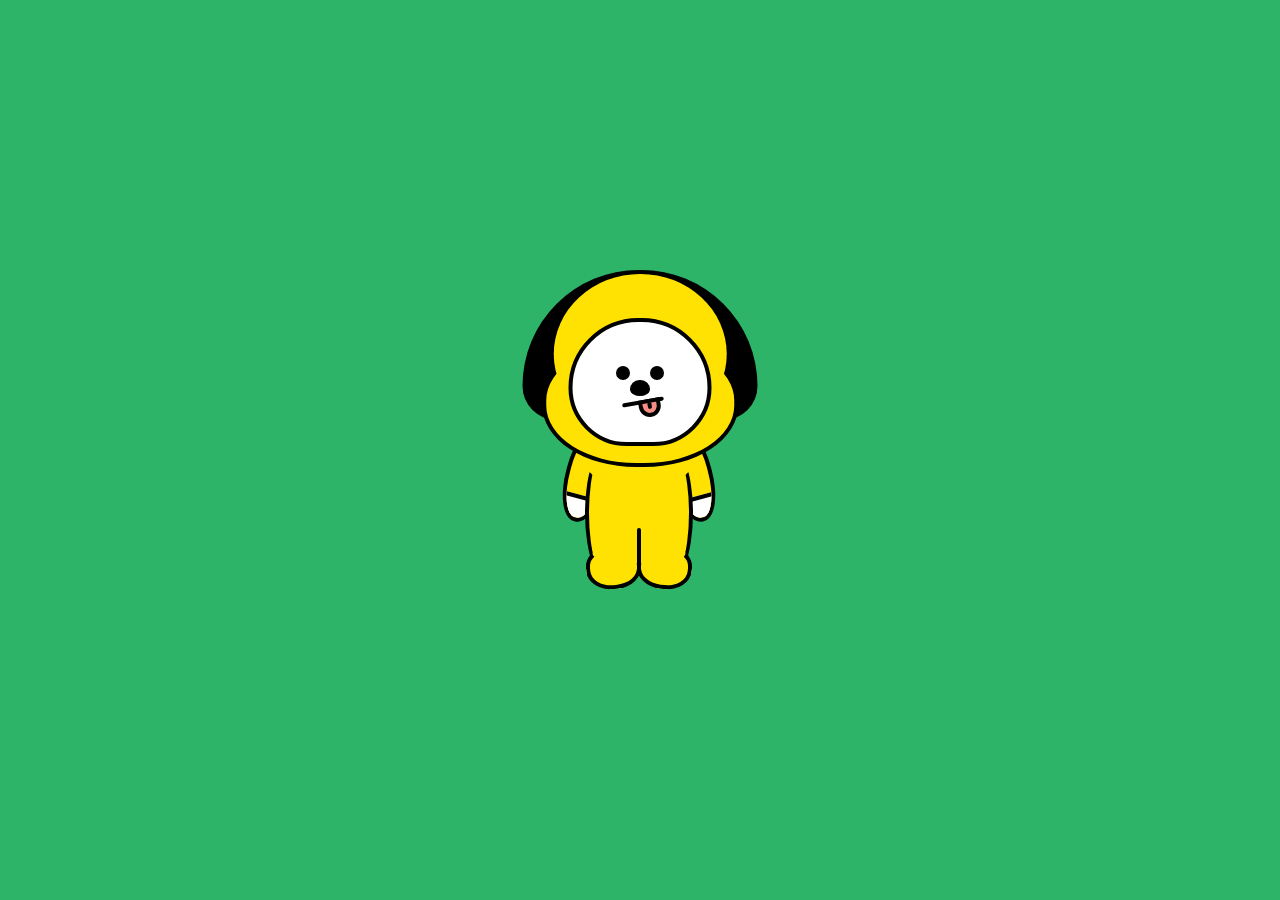
==== Chimmy/index.html @ 8f2d24bd "chimmy created" ====
<!DOCTYPE html>
<html lang="en">
<head>
  <meta charset="UTF-8">
  <meta http-equiv="X-UA-Compatible" content="IE=edge">
  <meta name="viewport" content="width=device-width, initial-scale=1.0">
  <link rel="stylesheet" href="./style.css">
  <title>Chimmy</title>
</head>
<body>
<div class="chimmy">
  <div class="l-arm"></div>
  <div class="r-arm"></div>
  <div class="legs">
    <div class="l-leg">
      <div class="paw-l"></div>
    </div>
    <div class="r-leg">
      <div class="paw-r"></div>
    </div>
  </div>
  <div class="head">
    <div class="ears"></div>
    <div class="hood-1"></div>
    <div class="hood-2"></div>
    <div class="face"></div>
    <div class="l-eye"></div>
    <div class="r-eye"></div>
    <div class="nose"></div>
    <div class="mouth">
      <div class="tongue"></div> 
    </div>
  </div>
</div>
</body>
</html>
---- Chimmy/style.css ----
body {
  margin: 0;
  padding: 0;
  min-height: 100vh;
  display: flex;
  justify-content: center;
  align-items: center;
  background: #2eb469;
}
.chimmy {
  width: 400px;
  height: 500px;
  position: relative;
}
/* face */
.head {
  width: 150px;
  height: 160px;
  position: absolute;
  left: 50%;
  top: 70px;
  transform: translateX(-50%);
}
.ears {
  position: absolute;
  width: 235px;
  height: 150px;
  background-color: #000;
  left: 50%;
  transform: translateX(-50%);
  border-radius: 340px 340px 100px 100px;
  z-index: -2;
}
.hood-1 {
  position: absolute;
  width: 115%;
  height: 100%;
  background-color: #ffe102;
  border-radius: 50%;
  left: 50%;
  transform: translateX(-50%);
  top: 4px;
}
.hood-2 {
  position: absolute;
  width: 125%;
  height: 75%;
  background-color: #ffe102;
  border-radius: 48%;
  left: 50%;
  transform: translateX(-50%);
  border: 4px solid #000;
  bottom: -37px;
  z-index: -1;
}
.face {
  position: absolute;
  width: 135px;
  height: 120px;
  background-color: #fff;
  border-radius: 300px 300px 250px 250px;
  border: 4px solid #000;
  left: 50%;
  bottom: -16px;
  transform: translateX(-50%);
}
.l-eye {
  position: absolute;
  width: 14px;
  height: 14px;
  background-color: #000;
  border-radius: 50%;
  top: 96px;
  left: 51px;
}
.r-eye {
  position: absolute;
  width: 14px;
  height: 14px;
  background-color: #000;
  border-radius: 50%;
  top: 96px;
  right: 51px;
}
.nose {
  position: absolute;
  width: 20px;
  height: 14px;
  background-color: #000;
  left: 50%;
  top: 110px;
  border-radius: 200px 200px 100px 100px;
  transform: translateX(-50%);
}
.nose::before {
  content: "";
  position: absolute;
  width: 90%;
  height: 77%;
  background-color: #000;
  border-radius: 50%;
  left: 50%;
  transform: translateX(-50%);
  bottom: -2px;
}
.mouth {
  position: absolute;
  width: 42px;
  height: 4px;
  background-color: #000;
  left: 52%;
  transform: translateX(-50%) rotate(-10deg);
  top: 130px;
  border-radius: 4px;
}
.tongue {
  position: absolute;
  width: 14px;
  height: 10px;
  background-color: #f58d85;
  right: 4px;
  border: 4px solid #000;
  border-radius: 0 0 40px 40px;
}
.tongue::before {
  content: "";
  position: absolute;
  width: 4px;
  height: 6px;
  background-color: #000;
  left: 50%;
  transform: translateX(-50%);
  border-radius: 0 0 4px 4px;
}
/* legs */
.legs {
  width: 110px;
  height: 120px;
  position: absolute;
  left: 50%;
  top: 248px;
  z-index: 0;
  transform: translateX(-50%);
}
.legs::before {
  content: "";
  width: 20px;
  height: 40px;
  position: absolute;
  background-color: #ffe102;
  left: 43%;
}
.legs::after {
  content: "";
  width: 40px;
  height: 40px;
  position: absolute;
  background-color: #ffe102;
  left: 38%;
  bottom: 5px;
}
.l-leg {
  width: 52px;
  height: 150px;
  position: absolute;
  background-color: #ffe102;
  border-radius: 110%;
  border-left: 4px solid #000;
  top: -10px;
}
.l-leg::before {
  content: "";
  position: absolute;
  width: 91%;
  height: 36px;
  background-color: #ffe102;
  bottom: -1px;
  right: 0;
  border: 4px solid #000;
  border-radius: 46%;
  transform: rotate(-6deg);
  border-top-color: transparent;
}
.l-leg::after {
  content: "";
  position: absolute;
  width: 4px;
  height: 40px;
  background-color: #000;
  right: 0;
  bottom: 20px;
  z-index: 1;
  border-radius: 12px;
}
.paw-l {
  position: absolute;
  width: 11px;
  height: 2px;
  background-color: #000;
  z-index: 1;
  bottom: 34px;
  left: -3px;
  transform: rotate(78deg);
  border-radius: 1px;
}
.paw-l::after {
  content: "";
  position: absolute;
  left: -88px;
  top: -28px;
  border-top: 14px solid #ffe102;
  border-left: 14px solid #ffe102;
  border-bottom: 14px solid transparent;
  border-right: 14px solid #ffe102;
  border-radius: 50%;
  transform: rotate(-78deg);
}
.r-leg {
  width: 52px;
  height: 150px;
  position: absolute;
  background-color: #ffe102;
  border-radius: 110%;
  left: 52px;
  border-right: 4px solid #000;
  top: -10px;
}
.r-leg::before {
  content: "";
  position: absolute;
  width: 91%;
  height: 36px;
  background-color: #ffe102;
  bottom: -1px;
  left: 0;
  border: 4px solid #000;
  border-radius: 46%;
  transform: rotate(6deg);
  border-top-color: transparent;
}
.paw-r {
  position: absolute;
  width: 11px;
  height: 2px;
  background-color: #000;
  z-index: 1;
  bottom: 34px;
  right: -3px;
  transform: rotate(-78deg);
  border-radius: 1px;
}
.paw-r::after {
  content: "";
  position: absolute;
  right: -88px;
  top: -28px;
  border-top: 14px solid #ffe102;
  border-left: 14px solid #ffe102;
  border-bottom: 14px solid transparent;
  border-right: 14px solid #ffe102;
  border-radius: 50%;
  transform: rotate(78deg);
}
/* arms */
.l-arm {
  position: absolute;
  width: 90px;
  height: 34px;
  background-color: #ffe102;
  top: 190px;
  left: 82px;
  border: 4px solid #000;
  border-radius: 48%;
  transform: rotate(-75deg);
  transform-origin: right bottom;
  overflow: hidden;
}
.l-arm::before {
  content: "";
  position: absolute;
  width: 21%;
  height: 100%;
  background-color: #fff;
  border-right: 4px solid #000;
}
.r-arm {
  position: absolute;
  width: 90px;
  height: 34px;
  background-color: #ffe102;
  top: 190px;
  right: 84px;
  border: 4px solid #000;
  border-radius: 48%;
  transform: rotate(75deg);
  transform-origin: left bottom;
  overflow: hidden;
}
.r-arm::before {
  content: "";
  position: absolute;
  width: 20%;
  height: 100%;
  background-color: #fff;
  right: 0;
  border-left: 4px solid #000;
}
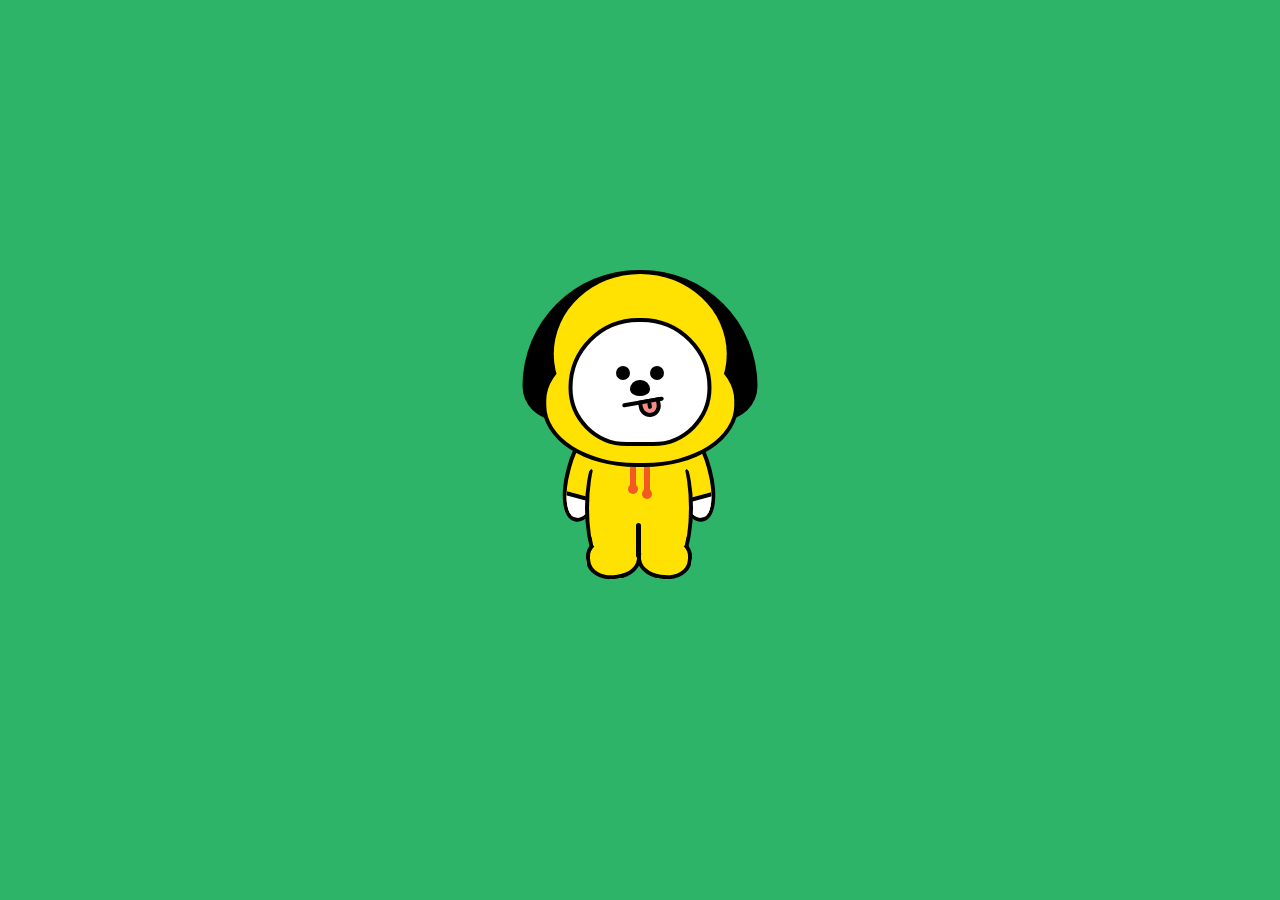
==== commit 7d7c2384: "chimmy created" ====
--- a/Chimmy/index.html
+++ b/Chimmy/index.html
@@ -18,7 +18,10 @@
     <div class="r-leg">
       <div class="paw-r"></div>
     </div>
+    <div class="drawstring-1"></div>
+    <div class="drawstring-2"></div>
   </div>
+
   <div class="head">
     <div class="ears"></div>
     <div class="hood-1"></div>
--- a/Chimmy/style.css
+++ b/Chimmy/style.css
@@ -135,7 +135,7 @@
 /* legs */
 .legs {
   width: 110px;
-  height: 120px;
+  height: 110px;
   position: absolute;
   left: 50%;
   top: 248px;
@@ -161,7 +161,7 @@
 }
 .l-leg {
   width: 52px;
-  height: 150px;
+  height: 140px;
   position: absolute;
   background-color: #ffe102;
   border-radius: 110%;
@@ -184,8 +184,8 @@
 .l-leg::after {
   content: "";
   position: absolute;
-  width: 4px;
-  height: 40px;
+  width: 5px;
+  height: 35px;
   background-color: #000;
   right: 0;
   bottom: 20px;
@@ -198,7 +198,7 @@
   height: 2px;
   background-color: #000;
   z-index: 1;
-  bottom: 34px;
+  bottom: 35px;
   left: -3px;
   transform: rotate(78deg);
   border-radius: 1px;
@@ -206,7 +206,7 @@
 .paw-l::after {
   content: "";
   position: absolute;
-  left: -88px;
+  left: -80px;
   top: -28px;
   border-top: 14px solid #ffe102;
   border-left: 14px solid #ffe102;
@@ -217,7 +217,7 @@
 }
 .r-leg {
   width: 52px;
-  height: 150px;
+  height: 140px;
   position: absolute;
   background-color: #ffe102;
   border-radius: 110%;
@@ -244,7 +244,7 @@
   height: 2px;
   background-color: #000;
   z-index: 1;
-  bottom: 34px;
+  bottom: 35px;
   right: -3px;
   transform: rotate(-78deg);
   border-radius: 1px;
@@ -252,7 +252,7 @@
 .paw-r::after {
   content: "";
   position: absolute;
-  right: -88px;
+  right: -80px;
   top: -28px;
   border-top: 14px solid #ffe102;
   border-left: 14px solid #ffe102;
@@ -261,6 +261,33 @@
   border-radius: 50%;
   transform: rotate(78deg);
 }
+.drawstring-1 {
+  position: absolute;
+  width: 6px;
+  height: 20px;
+  background-color: #f25923;
+  left: 45px;
+  top: 19px;
+}
+.drawstring-1::before,
+.drawstring-2::before {
+  content: "";
+  position: absolute;
+  background-color: inherit;
+  width: 10px;
+  height: 10px;
+  border-radius: 50%;
+  bottom: -7px;
+  left: -2px;
+}
+.drawstring-2 {
+  position: absolute;
+  width: 6px;
+  height: 25px;
+  background-color: #f25923;
+  right: 45px;
+  top: 19px;
+}
 /* arms */
 .l-arm {
   position: absolute;
